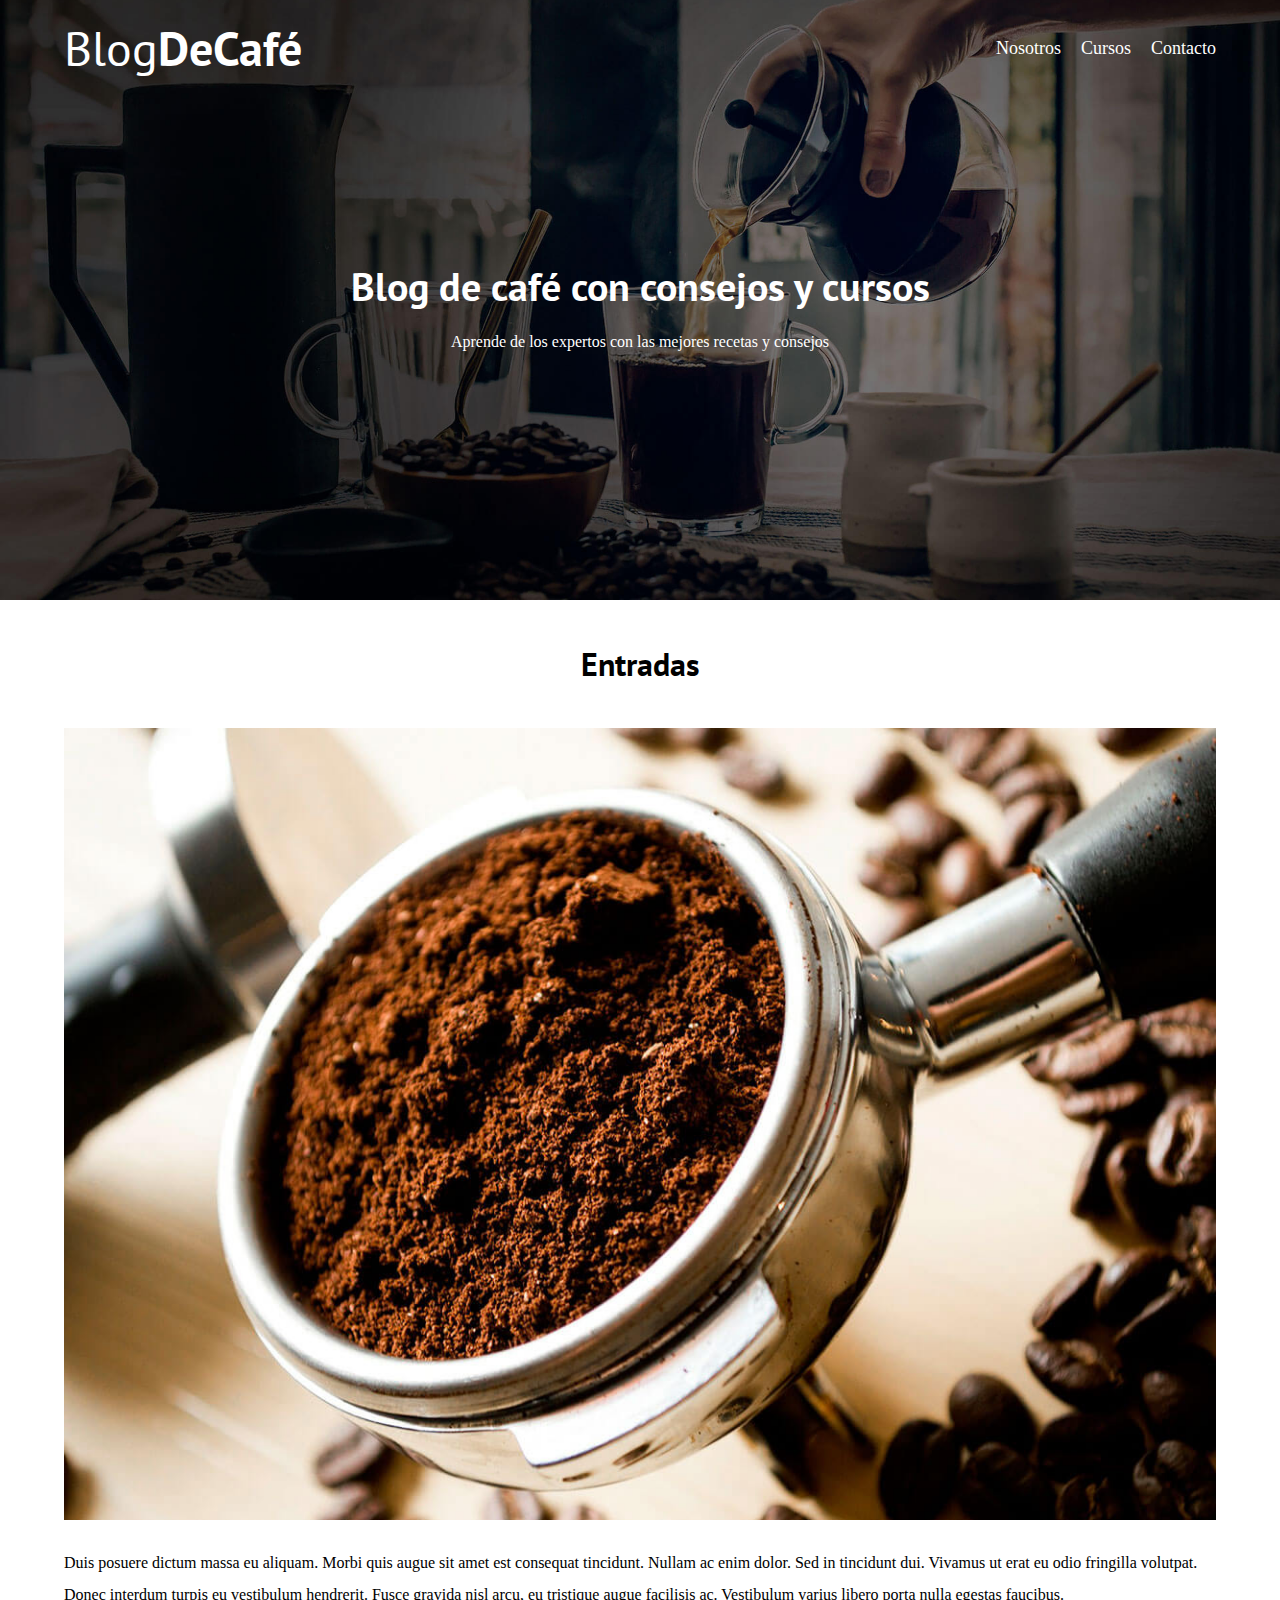
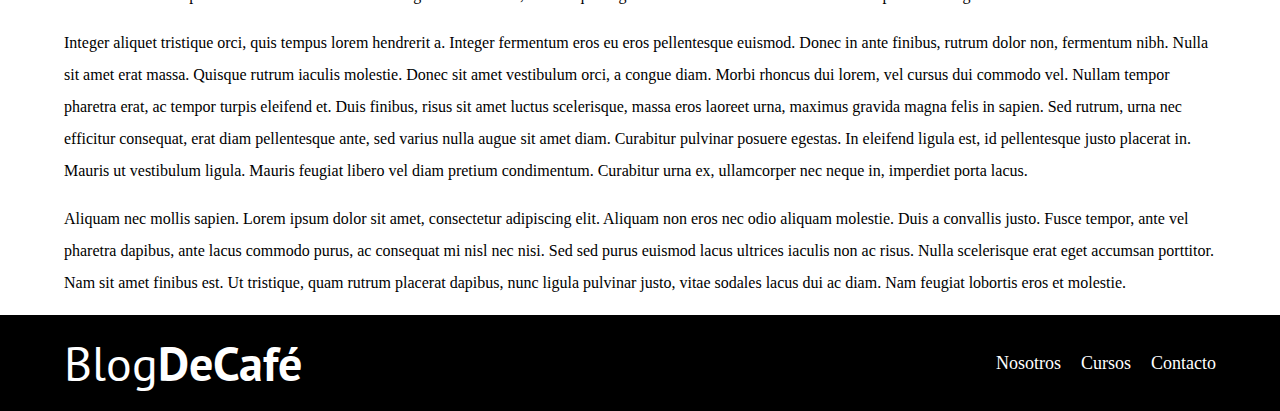
==== entrada.html @ cbdef2ab "primer commit" ====
<!DOCTYPE html>
<html lang="en">
<head>
    <meta charset="UTF-8">
    <meta name="viewport" content="width=device-width, initial-scale=1.0">
    <title>Blog Café</title>
    <link rel="stylesheet" href="css/normalize.css">
    <link href="https://fonts.googleapis.com/css2?family=Open+Sans:ital,wght@0,300..800;1,300..800&family=PT+Sans:ital,wght@0,400;0,700;1,400;1,700&display=swap" rel="stylesheet">
    <link rel="stylesheet" href="css/style.css">
</head>
<body>
    <header class="header">
        <div class="contenedor">
            <div class="barra">
                <a class="logo" href="index.html">
                    <h1 class="logo__nombre no-margin centrar-texto">Blog<span class="logo__bold">DeCafé</span></h1>
                </a>
                <nav class="navegacion">
                    <a href="nosotros.html" class="navegacion__enlace">Nosotros</a>
                    <a href="cursos.html" class="navegacion__enlace">Cursos</a>
                    <a href="contacto.html" class="navegacion__enlace">Contacto</a>
                </nav>
            </div>
        </div>
        <div class="header__texto">
            <h2 class="no-margin">Blog de café con consejos y cursos</h2>
            <p class="no-margin">Aprende de los expertos con las mejores recetas y consejos</p>
        </div>
    </header>
    <main class="contenedor">
        <h3 class="centrar-texto">Entradas</h3>
        <img src="img/blog1.jpg" alt="imagen del blog">
        <p>Duis posuere dictum massa eu aliquam. Morbi quis augue sit amet est consequat tincidunt. Nullam ac enim dolor. Sed in tincidunt dui. Vivamus ut erat eu odio fringilla volutpat. Donec interdum turpis eu vestibulum hendrerit. Fusce gravida nisl arcu, eu tristique augue facilisis ac. Vestibulum varius libero porta nulla egestas faucibus.</p>
        <p>Integer aliquet tristique orci, quis tempus lorem hendrerit a. Integer fermentum eros eu eros pellentesque euismod. Donec in ante finibus, rutrum dolor non, fermentum nibh. Nulla sit amet erat massa. Quisque rutrum iaculis molestie. Donec sit amet vestibulum orci, a congue diam. Morbi rhoncus dui lorem, vel cursus dui commodo vel. Nullam tempor pharetra erat, ac tempor turpis eleifend et. Duis finibus, risus sit amet luctus scelerisque, massa eros laoreet urna, maximus gravida magna felis in sapien. Sed rutrum, urna nec efficitur consequat, erat diam pellentesque ante, sed varius nulla augue sit amet diam. Curabitur pulvinar posuere egestas. In eleifend ligula est, id pellentesque justo placerat in. Mauris ut vestibulum ligula. Mauris feugiat libero vel diam pretium condimentum. Curabitur urna ex, ullamcorper nec neque in, imperdiet porta lacus.</p>
        <p>Aliquam nec mollis sapien. Lorem ipsum dolor sit amet, consectetur adipiscing elit. Aliquam non eros nec odio aliquam molestie. Duis a convallis justo. Fusce tempor, ante vel pharetra dapibus, ante lacus commodo purus, ac consequat mi nisl nec nisi. Sed sed purus euismod lacus ultrices iaculis non ac risus. Nulla scelerisque erat eget accumsan porttitor. Nam sit amet finibus est. Ut tristique, quam rutrum placerat dapibus, nunc ligula pulvinar justo, vitae sodales lacus dui ac diam. Nam feugiat lobortis eros et molestie.</p>
    </main>
    <footer class="footer">
        <div class=" contenedor barra footer__barra">
            <a class="logo" href=index.html">
                <h1 class="logo__nombre no-margin centrar-texto">Blog<span class="logo__bold">DeCafé</span></h1>
            </a>
            <nav class="navegacion">
                <a href="nosotros.html" class="footer__enlace navegacion__enlace">Nosotros</a>
                <a href="cursos.html" class="footer__enlace navegacion__enlace">Cursos</a>
                <a href="contacto.html" class="footer__enlace navegacion__enlace">Contacto</a>
            </nav>
        </div>
    </footer>
</body>
</html>
---- css/style.css ----
:root {
    --fuenteHeading: 'PT Sans', sans-serif;
    --fuenteParrafos: 'Open Sans', sans.serif;

    --primario: #784D3C;
    --blanco: #ffffff;
    --negro: #000000;
    --gris: #e1e1e1;
}
html {
    box-sizing: border-box;
    font-size: 62.5%;
}
*, *:before, *:after {
    box-sizing: inherit;
}
body {
    font-family: var(--fuenteParrafos);
    font-size: 1.6rem;
    line-height: 2;
}

/** GLOBALES **/
.contenedor {
    width: min(90%, 120rem);
    margin: 0 auto;
}
a {
    text-decoration: none;
}
h1, h2, h3 , h4 {
    font-family: var(--fuenteHeading);
    line-height: 2;
}
h1 {
    font-size: 4.8rem;
}
h2 {
    font-size: 4rem;
}
h3 {
    font-size: 3.2rem;
}
h4 {
    font-size: 2.8rem;
}
img {
    width: 100%;
}

/** Utilidades **/

.no-margin {
    margin: 0;
}
.no-padding {
    padding: 0;
}
.centrar-texto {
    text-align: center;
}

/** Header **/
.header {
    background-image: url(../img/banner.jpg);
    height: 60rem;
    background-size: cover;
    background-repeat: no-repeat;
    background-position: center center;

}
.header__texto {
    text-align: center;
    color: var(--blanco);
    margin-top: 5rem;
}
@media (min-width: 768px) {
     .header__texto {
        margin-top: 15rem;
    }
}
 @media (min-width: 768px) {
    .barra {
        display: flex;
        justify-content: space-between;
        align-items: center;
    }
}

.logo {
    color: var(--blanco);
}
.logo__nombre {
    font-weight: 400;
}
.logo__bold {
    font-weight: 700;
}
@media (min-width: 768px) {
     .navegacion {
        display: flex;
        gap: 2rem;
     }
}
.navegacion__enlace {
    display: block;
    text-align: center;
    font-size: 1.8rem;
    color: var(--blanco);
}

@media (min-width: 768px) {
     .contenido-principal{
        display: grid;
        grid-template-columns: 2fr 1fr;
        gap: 4rem;
     }
}

.entrada {
    border-bottom: 1px solid var(--gris);
    margin-bottom: 2rem;
}
.entrada:last-of-type{
    border: none;
    margin-bottom: 0;
}
.boton {
    display: block;
    font-family: var(--fuenteHeading);
    color: var(--blanco);
    text-align: center;
    padding: 1rem 3rem;
    font-size: 1.8rem;
    text-transform: uppercase;
    font-weight: 700;
    margin-bottom: 2rem;
    border: none;
}
@media (min-width: 768px) {
    .boton{
        display: inline-block;
    }
}
.boton:hover{
    cursor: pointer;
}
.boton--primario{
    background-color: var(--negro);
}

.boton--secundario{
    background-color: var(--primario);
}
.cursos {
    list-style: none;
}
.widget-curso {
    border-bottom: 1px solid var(--gris);
    margin-bottom: 2rem;
}
.widget-curso:last-of-type {
    border: none;
    margin-bottom: 0;
}
.widget-curso__label{
    font-family: var(--fuenteHeading);
    font-weight: bold;
}
.widget-curso__info{
    font-weight: normal;
}

.widget-curso__label,
.widget-curso__info {
    font-size: 2rem;
}

.footer {
    background-color: var(--negro);
    height: auto;
    background-size: cover;
    background-repeat: no-repeat;
    background-position: center center;
}
.footer__enlace {
    display: block;
    text-align: center;
    font-size: 1.8rem;
    font-weight: 500;
    color: var(--blanco);
}

@media (min-width: 768px) {
     .sobre-nosotros{
        display: grid;
        grid-template-columns: repeat(2, 1fr);
        column-gap: 2rem;
    }
}

.curso {
    padding: 3rem 0;
    border-bottom: 1px solid var(--gris);
}
@media (min-width: 768px) {
     .curso {
        display: grid;
        grid-template-columns: 1fr 2fr;
        column-gap: 2rem;
     }
}
/** CURSOS-ENTRADA **/
.curso:last-of-type {
    border: none;
}
.curso__label{
    font-family: var(--fuenteHeading);
    font-weight: bold;
}
.curso__info{
    font-weight: normal;
}

.curso__label,
.curso__info {
    font-size: 2rem;
}

/** Contacto **/
.contacto-bg {
    background-image: url(../img/contacto.jpg);
    height: 40rem;
    background-size: cover;
    background-repeat: no-repeat;
    
}
/** CONTACTO **/
.formulario{
    background-color: var(--blanco);
    margin: -5rem auto 0 auto;
    width: 95%;
    padding: 5rem;
}
.campo{
    display: flex;
    margin-bottom: 2rem;
}
.campo__label{
    flex: 0 0 9rem;
    text-align: right;
    padding-right: 2rem;
}
.campo__field{
    flex: 1;
    border: 1px solid var(--gris);
}
.campo__field--textarea{
    height: 20rem;
}
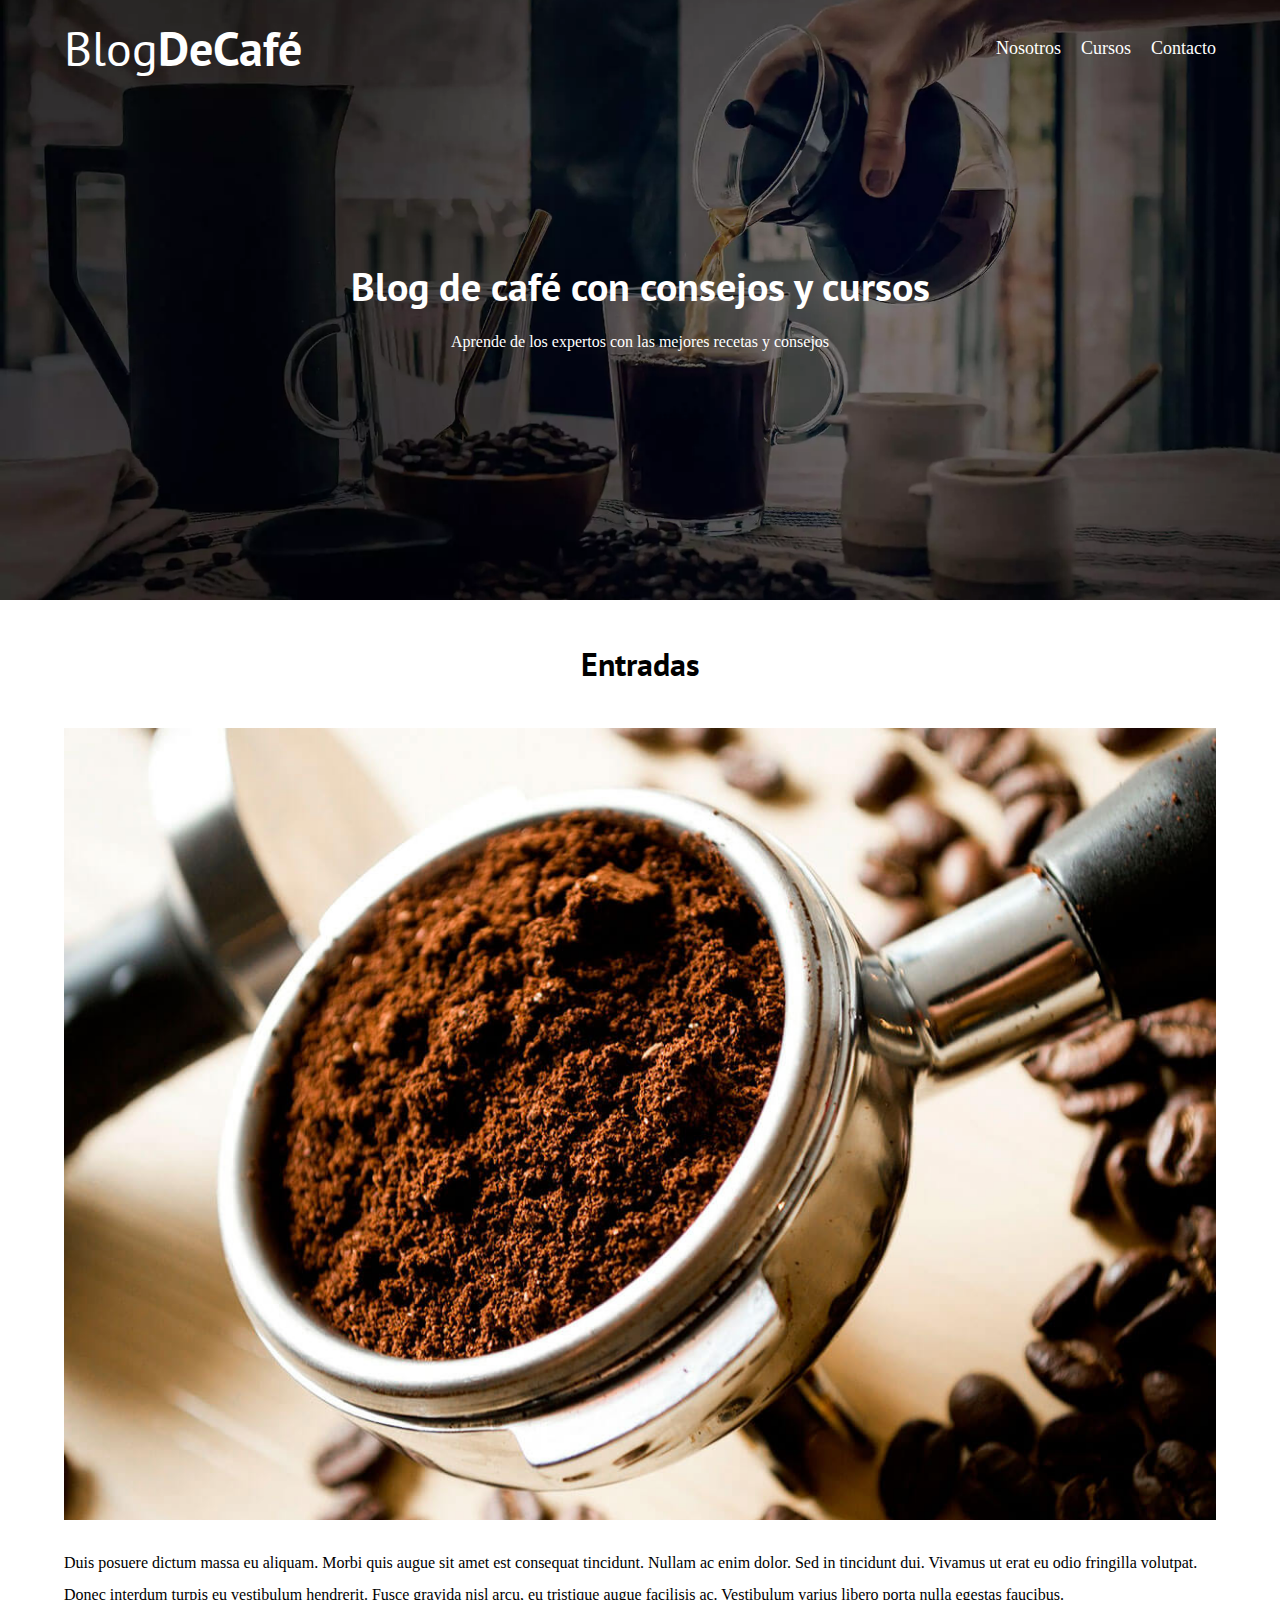
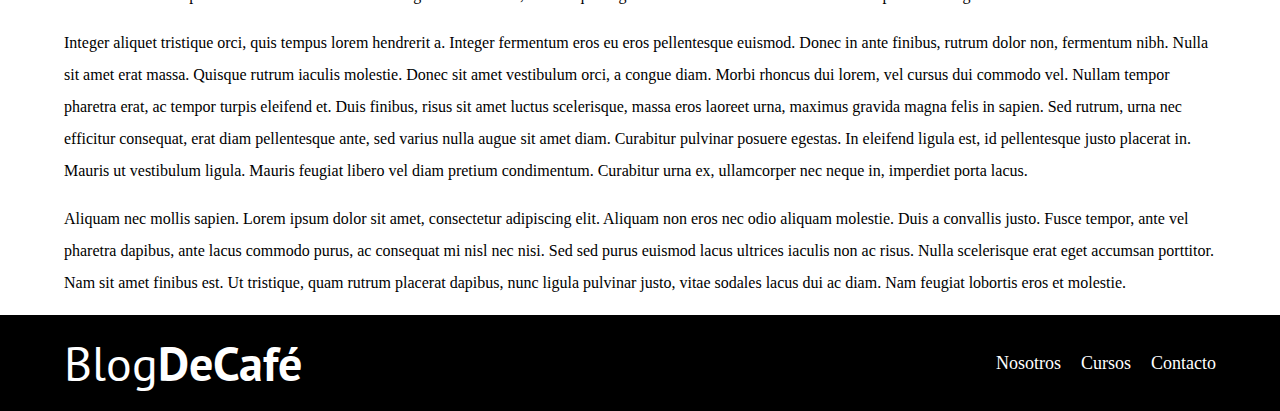
==== commit 96419691: "Update css" ====
--- a/entrada.html
+++ b/entrada.html
@@ -4,9 +4,18 @@
     <meta charset="UTF-8">
     <meta name="viewport" content="width=device-width, initial-scale=1.0">
     <title>Blog Café</title>
+    <meta name="description" content="Página web de blog de café">
+    <!-- PREFETCH -->
+    <link rel="prefetch" href="nosotros.html">
+
+    <!-- PRELOAD -->
+    <link rel="preload" href="css/normalize.css" as="style">
     <link rel="stylesheet" href="css/normalize.css">
-    <link href="https://fonts.googleapis.com/css2?family=Open+Sans:ital,wght@0,300..800;1,300..800&family=PT+Sans:ital,wght@0,400;0,700;1,400;1,700&display=swap" rel="stylesheet">
+    <link rel="preload" href="https://fonts.googleapis.com/css2?family=Open+Sans:ital,wght@0,300..800;1,300..800&family=PT+Sans:ital,wght@0,400;0,700;1,400;1,700&display=swap" crossorigin="crossorigin" as="font">
+    <link rel="stylesheet" href="https://fonts.googleapis.com/css2?family=Open+Sans:ital,wght@0,300..800;1,300..800&family=PT+Sans:ital,wght@0,400;0,700;1,400;1,700&display=swap">
+    <link rel="preload" href="css/style.css" as="style">
     <link rel="stylesheet" href="css/style.css">
+    <!-- <link rel="preload" href="img/blog1.jpg" as="image"> Formato 1 Preload--> 
 </head>
 <body>
     <header class="header">
--- a/css/style.css
+++ b/css/style.css
@@ -62,7 +62,7 @@
 
 /** Header **/
 .header {
-    background-image: url(../img/banner.jpg);
+    background-image: url(../img/banner.webp);
     height: 60rem;
     background-size: cover;
     background-repeat: no-repeat;
--- a/css/style.css
+++ b/css/style.css
@@ -62,7 +62,7 @@
 
 /** Header **/
 .header {
-    background-image: url(../img/banner.jpg);
+    background-image: url(../img/banner.webp);
     height: 60rem;
     background-size: cover;
     background-repeat: no-repeat;
